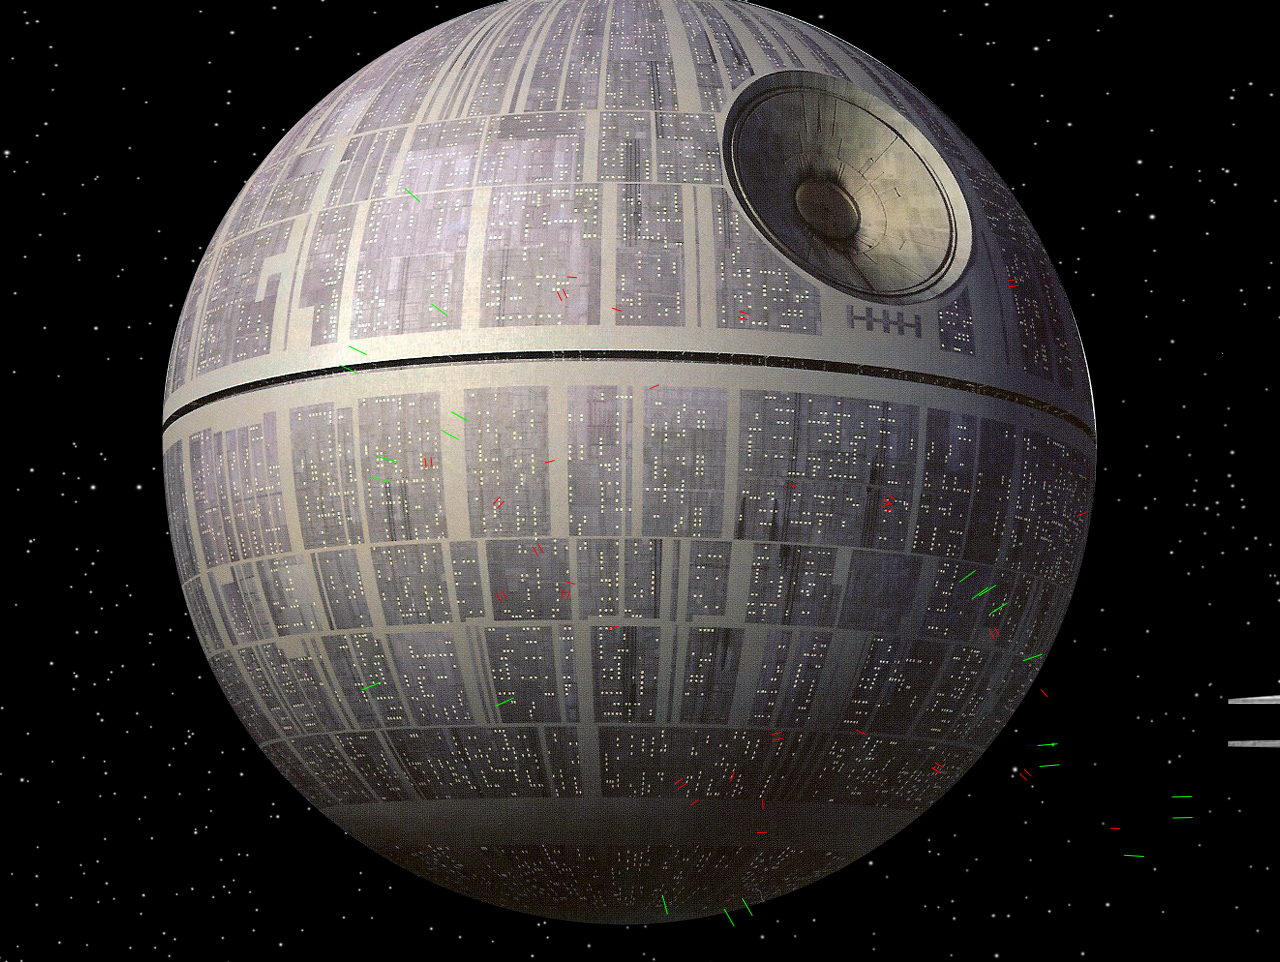
==== space_chase/demo.html @ aace2267 "Improve the deathstar explosion and enlarge followers and wanderers" ====
<html>
<head>

    <title>Tom Chandler</title>
</head>
<body style='background:url(star_chase_bg_empty.png); margin: 0; padding: 0;overflow:hidden;'>


    <script type="text/javascript" src="src.js"></script>

</body>
</html>
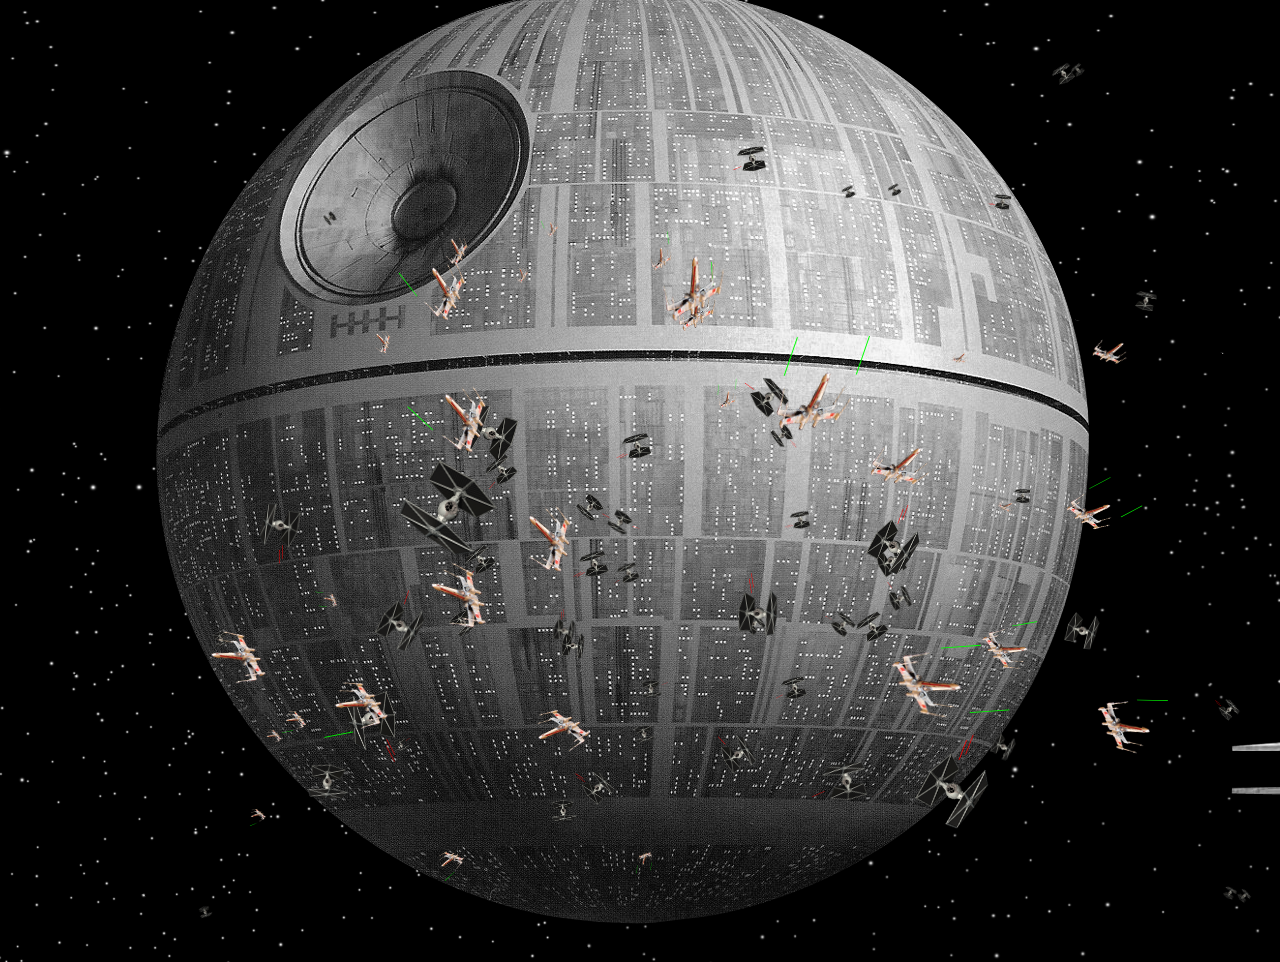
==== commit dff8a0c8: "Update code to reflect contribution effort" ====
--- a/space_chase/demo.html
+++ b/space_chase/demo.html
@@ -1,7 +1,7 @@
 <html>
 <head>
 
-    <title>Tom Chandler</title>
+    <title>Michael Hand and Tom Chandler</title>
 </head>
 <body style='background:url(star_chase_bg_empty.png); margin: 0; padding: 0;overflow:hidden;'>
 
